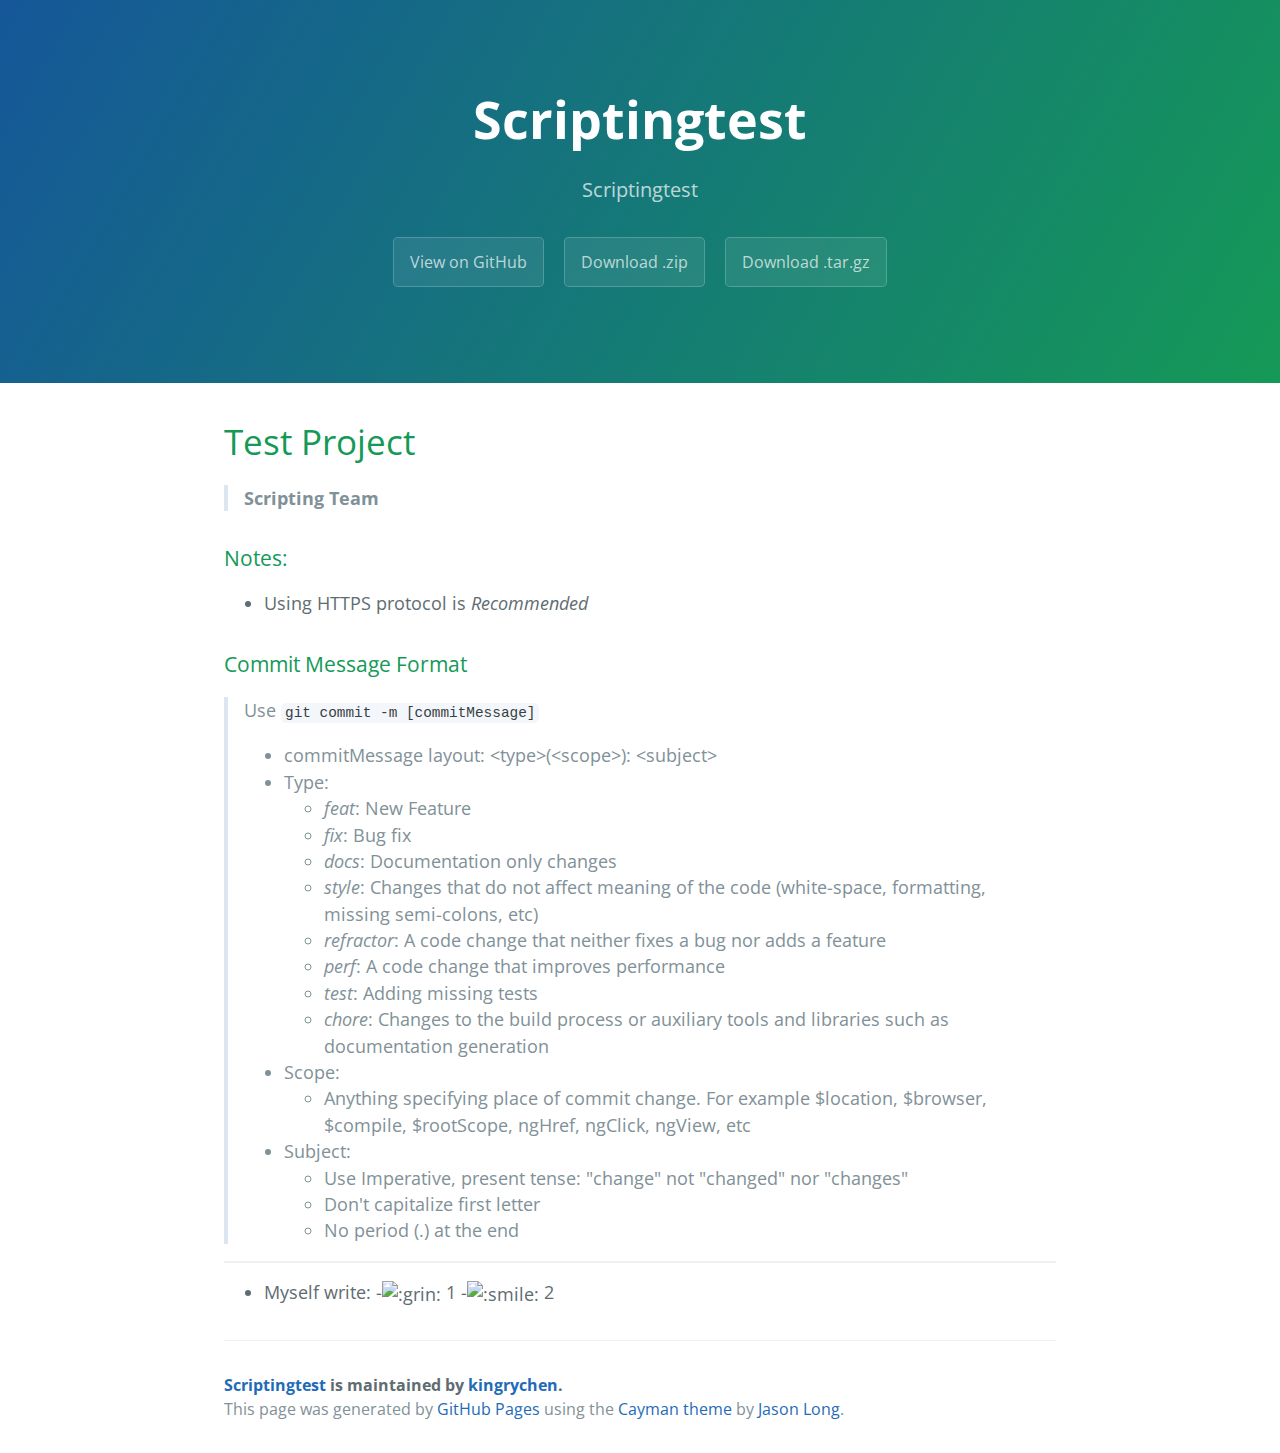
==== index.html @ d51c8e72 "Create gh-pages branch via GitHub" ====
<!DOCTYPE html>
<html lang="en-us">
  <head>
    <meta charset="UTF-8">
    <title>Scriptingtest by kingrychen</title>
    <meta name="viewport" content="width=device-width, initial-scale=1">
    <link rel="stylesheet" type="text/css" href="stylesheets/normalize.css" media="screen">
    <link href='https://fonts.googleapis.com/css?family=Open+Sans:400,700' rel='stylesheet' type='text/css'>
    <link rel="stylesheet" type="text/css" href="stylesheets/stylesheet.css" media="screen">
    <link rel="stylesheet" type="text/css" href="stylesheets/github-light.css" media="screen">
  </head>
  <body>
    <section class="page-header">
      <h1 class="project-name">Scriptingtest</h1>
      <h2 class="project-tagline">Scriptingtest</h2>
      <a href="https://github.com/kingrychen/ScriptingTest" class="btn">View on GitHub</a>
      <a href="https://github.com/kingrychen/ScriptingTest/zipball/master" class="btn">Download .zip</a>
      <a href="https://github.com/kingrychen/ScriptingTest/tarball/master" class="btn">Download .tar.gz</a>
    </section>

    <section class="main-content">
      <h1>
<a id="test-project" class="anchor" href="#test-project" aria-hidden="true"><span aria-hidden="true" class="octicon octicon-link"></span></a>Test Project</h1>

<blockquote>
<p><strong>Scripting Team</strong></p>
</blockquote>

<h3>
<a id="notes" class="anchor" href="#notes" aria-hidden="true"><span aria-hidden="true" class="octicon octicon-link"></span></a>Notes:</h3>

<ul>
<li>Using HTTPS protocol is <em>Recommended</em>
</li>
</ul>

<h3>
<a id="commit-message-format" class="anchor" href="#commit-message-format" aria-hidden="true"><span aria-hidden="true" class="octicon octicon-link"></span></a>Commit Message Format</h3>

<blockquote>
<p>Use <code>git commit -m [commitMessage]</code></p>

<ul>
<li>commitMessage layout: &lt;type&gt;(&lt;scope&gt;): &lt;subject&gt;</li>
<li>Type: 

<ul>
<li>
<em>feat</em>: New Feature</li>
<li>
<em>fix</em>: Bug fix</li>
<li>
<em>docs</em>: Documentation only changes</li>
<li>
<em>style</em>: Changes that do not affect meaning of the code (white-space, formatting, missing semi-colons, etc)</li>
<li>
<em>refractor</em>: A code change that neither fixes a bug nor adds a feature</li>
<li>
<em>perf</em>: A code change that improves performance</li>
<li>
<em>test</em>: Adding missing tests</li>
<li>
<em>chore</em>: Changes to the build process or auxiliary tools and libraries such as documentation generation</li>
</ul>
</li>
<li>Scope:

<ul>
<li>Anything specifying place of commit change. For example $location, $browser, $compile, $rootScope, ngHref, ngClick, ngView, etc</li>
</ul>
</li>
<li>Subject:

<ul>
<li>Use Imperative, present tense: "change" not "changed" nor "changes"</li>
<li>Don't capitalize first letter</li>
<li>No period (.) at the end</li>
</ul>
</li>
</ul>
</blockquote>

<hr>

<ul>
<li>Myself write:
-<img class="emoji" title=":grin:" alt=":grin:" src="https://assets-cdn.github.com/images/icons/emoji/unicode/1f601.png" height="20" width="20" align="absmiddle"> 1
-<img class="emoji" title=":smile:" alt=":smile:" src="https://assets-cdn.github.com/images/icons/emoji/unicode/1f604.png" height="20" width="20" align="absmiddle"> 2</li>
</ul>

      <footer class="site-footer">
        <span class="site-footer-owner"><a href="https://github.com/kingrychen/ScriptingTest">Scriptingtest</a> is maintained by <a href="https://github.com/kingrychen">kingrychen</a>.</span>

        <span class="site-footer-credits">This page was generated by <a href="https://pages.github.com">GitHub Pages</a> using the <a href="https://github.com/jasonlong/cayman-theme">Cayman theme</a> by <a href="https://twitter.com/jasonlong">Jason Long</a>.</span>
      </footer>

    </section>

  
  </body>
</html>
---- stylesheets/stylesheet.css ----
* {
  box-sizing: border-box; }

body {
  padding: 0;
  margin: 0;
  font-family: "Open Sans", "Helvetica Neue", Helvetica, Arial, sans-serif;
  font-size: 16px;
  line-height: 1.5;
  color: #606c71; }

a {
  color: #1e6bb8;
  text-decoration: none; }
  a:hover {
    text-decoration: underline; }

.btn {
  display: inline-block;
  margin-bottom: 1rem;
  color: rgba(255, 255, 255, 0.7);
  background-color: rgba(255, 255, 255, 0.08);
  border-color: rgba(255, 255, 255, 0.2);
  border-style: solid;
  border-width: 1px;
  border-radius: 0.3rem;
  transition: color 0.2s, background-color 0.2s, border-color 0.2s; }
  .btn + .btn {
    margin-left: 1rem; }

.btn:hover {
  color: rgba(255, 255, 255, 0.8);
  text-decoration: none;
  background-color: rgba(255, 255, 255, 0.2);
  border-color: rgba(255, 255, 255, 0.3); }

@media screen and (min-width: 64em) {
  .btn {
    padding: 0.75rem 1rem; } }

@media screen and (min-width: 42em) and (max-width: 64em) {
  .btn {
    padding: 0.6rem 0.9rem;
    font-size: 0.9rem; } }

@media screen and (max-width: 42em) {
  .btn {
    display: block;
    width: 100%;
    padding: 0.75rem;
    font-size: 0.9rem; }
    .btn + .btn {
      margin-top: 1rem;
      margin-left: 0; } }

.page-header {
  color: #fff;
  text-align: center;
  background-color: #159957;
  background-image: linear-gradient(120deg, #155799, #159957); }

@media screen and (min-width: 64em) {
  .page-header {
    padding: 5rem 6rem; } }

@media screen and (min-width: 42em) and (max-width: 64em) {
  .page-header {
    padding: 3rem 4rem; } }

@media screen and (max-width: 42em) {
  .page-header {
    padding: 2rem 1rem; } }

.project-name {
  margin-top: 0;
  margin-bottom: 0.1rem; }

@media screen and (min-width: 64em) {
  .project-name {
    font-size: 3.25rem; } }

@media screen and (min-width: 42em) and (max-width: 64em) {
  .project-name {
    font-size: 2.25rem; } }

@media screen and (max-width: 42em) {
  .project-name {
    font-size: 1.75rem; } }

.project-tagline {
  margin-bottom: 2rem;
  font-weight: normal;
  opacity: 0.7; }

@media screen and (min-width: 64em) {
  .project-tagline {
    font-size: 1.25rem; } }

@media screen and (min-width: 42em) and (max-width: 64em) {
  .project-tagline {
    font-size: 1.15rem; } }

@media screen and (max-width: 42em) {
  .project-tagline {
    font-size: 1rem; } }

.main-content :first-child {
  margin-top: 0; }
.main-content img {
  max-width: 100%; }
.main-content h1, .main-content h2, .main-content h3, .main-content h4, .main-content h5, .main-content h6 {
  margin-top: 2rem;
  margin-bottom: 1rem;
  font-weight: normal;
  color: #159957; }
.main-content p {
  margin-bottom: 1em; }
.main-content code {
  padding: 2px 4px;
  font-family: Consolas, "Liberation Mono", Menlo, Courier, monospace;
  font-size: 0.9rem;
  color: #383e41;
  background-color: #f3f6fa;
  border-radius: 0.3rem; }
.main-content pre {
  padding: 0.8rem;
  margin-top: 0;
  margin-bottom: 1rem;
  font: 1rem Consolas, "Liberation Mono", Menlo, Courier, monospace;
  color: #567482;
  word-wrap: normal;
  background-color: #f3f6fa;
  border: solid 1px #dce6f0;
  border-radius: 0.3rem; }
  .main-content pre > code {
    padding: 0;
    margin: 0;
    font-size: 0.9rem;
    color: #567482;
    word-break: normal;
    white-space: pre;
    background: transparent;
    border: 0; }
.main-content .highlight {
  margin-bottom: 1rem; }
  .main-content .highlight pre {
    margin-bottom: 0;
    word-break: normal; }
.main-content .highlight pre, .main-content pre {
  padding: 0.8rem;
  overflow: auto;
  font-size: 0.9rem;
  line-height: 1.45;
  border-radius: 0.3rem; }
.main-content pre code, .main-content pre tt {
  display: inline;
  max-width: initial;
  padding: 0;
  margin: 0;
  overflow: initial;
  line-height: inherit;
  word-wrap: normal;
  background-color: transparent;
  border: 0; }
  .main-content pre code:before, .main-content pre code:after, .main-content pre tt:before, .main-content pre tt:after {
    content: normal; }
.main-content ul, .main-content ol {
  margin-top: 0; }
.main-content blockquote {
  padding: 0 1rem;
  margin-left: 0;
  color: #819198;
  border-left: 0.3rem solid #dce6f0; }
  .main-content blockquote > :first-child {
    margin-top: 0; }
  .main-content blockquote > :last-child {
    margin-bottom: 0; }
.main-content table {
  display: block;
  width: 100%;
  overflow: auto;
  word-break: normal;
  word-break: keep-all; }
  .main-content table th {
    font-weight: bold; }
  .main-content table th, .main-content table td {
    padding: 0.5rem 1rem;
    border: 1px solid #e9ebec; }
.main-content dl {
  padding: 0; }
  .main-content dl dt {
    padding: 0;
    margin-top: 1rem;
    font-size: 1rem;
    font-weight: bold; }
  .main-content dl dd {
    padding: 0;
    margin-bottom: 1rem; }
.main-content hr {
  height: 2px;
  padding: 0;
  margin: 1rem 0;
  background-color: #eff0f1;
  border: 0; }

@media screen and (min-width: 64em) {
  .main-content {
    max-width: 64rem;
    padding: 2rem 6rem;
    margin: 0 auto;
    font-size: 1.1rem; } }

@media screen and (min-width: 42em) and (max-width: 64em) {
  .main-content {
    padding: 2rem 4rem;
    font-size: 1.1rem; } }

@media screen and (max-width: 42em) {
  .main-content {
    padding: 2rem 1rem;
    font-size: 1rem; } }

.site-footer {
  padding-top: 2rem;
  margin-top: 2rem;
  border-top: solid 1px #eff0f1; }

.site-footer-owner {
  display: block;
  font-weight: bold; }

.site-footer-credits {
  color: #819198; }

@media screen and (min-width: 64em) {
  .site-footer {
    font-size: 1rem; } }

@media screen and (min-width: 42em) and (max-width: 64em) {
  .site-footer {
    font-size: 1rem; } }

@media screen and (max-width: 42em) {
  .site-footer {
    font-size: 0.9rem; } }
---- stylesheets/github-light.css ----
/*
   Copyright 2014 GitHub Inc.

   Licensed under the Apache License, Version 2.0 (the "License");
   you may not use this file except in compliance with the License.
   You may obtain a copy of the License at

       http://www.apache.org/licenses/LICENSE-2.0

   Unless required by applicable law or agreed to in writing, software
   distributed under the License is distributed on an "AS IS" BASIS,
   WITHOUT WARRANTIES OR CONDITIONS OF ANY KIND, either express or implied.
   See the License for the specific language governing permissions and
   limitations under the License.

*/

.pl-c /* comment */ {
  color: #969896;
}

.pl-c1      /* constant, markup.raw, meta.diff.header, meta.module-reference, meta.property-name, support, support.constant, support.variable, variable.other.constant */,
.pl-s .pl-v /* string variable */ {
  color: #0086b3;
}

.pl-e  /* entity */,
.pl-en /* entity.name */ {
  color: #795da3;
}

.pl-s .pl-s1 /* string source */,
.pl-smi      /* storage.modifier.import, storage.modifier.package, storage.type.java, variable.other, variable.parameter.function */ {
  color: #333;
}

.pl-ent /* entity.name.tag */ {
  color: #63a35c;
}

.pl-k /* keyword, storage, storage.type */ {
  color: #a71d5d;
}

.pl-pds              /* punctuation.definition.string, string.regexp.character-class */,
.pl-s                /* string */,
.pl-s .pl-pse .pl-s1 /* string punctuation.section.embedded source */,
.pl-sr               /* string.regexp */,
.pl-sr .pl-cce       /* string.regexp constant.character.escape */,
.pl-sr .pl-sra       /* string.regexp string.regexp.arbitrary-repitition */,
.pl-sr .pl-sre       /* string.regexp source.ruby.embedded */ {
  color: #183691;
}

.pl-v /* variable */ {
  color: #ed6a43;
}

.pl-id /* invalid.deprecated */ {
  color: #b52a1d;
}

.pl-ii /* invalid.illegal */ {
  background-color: #b52a1d;
  color: #f8f8f8;
}

.pl-sr .pl-cce /* string.regexp constant.character.escape */ {
  color: #63a35c;
  font-weight: bold;
}

.pl-ml /* markup.list */ {
  color: #693a17;
}

.pl-mh        /* markup.heading */,
.pl-mh .pl-en /* markup.heading entity.name */,
.pl-ms        /* meta.separator */ {
  color: #1d3e81;
  font-weight: bold;
}

.pl-mq /* markup.quote */ {
  color: #008080;
}

.pl-mi /* markup.italic */ {
  color: #333;
  font-style: italic;
}

.pl-mb /* markup.bold */ {
  color: #333;
  font-weight: bold;
}

.pl-md /* markup.deleted, meta.diff.header.from-file */ {
  background-color: #ffecec;
  color: #bd2c00;
}

.pl-mi1 /* markup.inserted, meta.diff.header.to-file */ {
  background-color: #eaffea;
  color: #55a532;
}

.pl-mdr /* meta.diff.range */ {
  color: #795da3;
  font-weight: bold;
}

.pl-mo /* meta.output */ {
  color: #1d3e81;
}
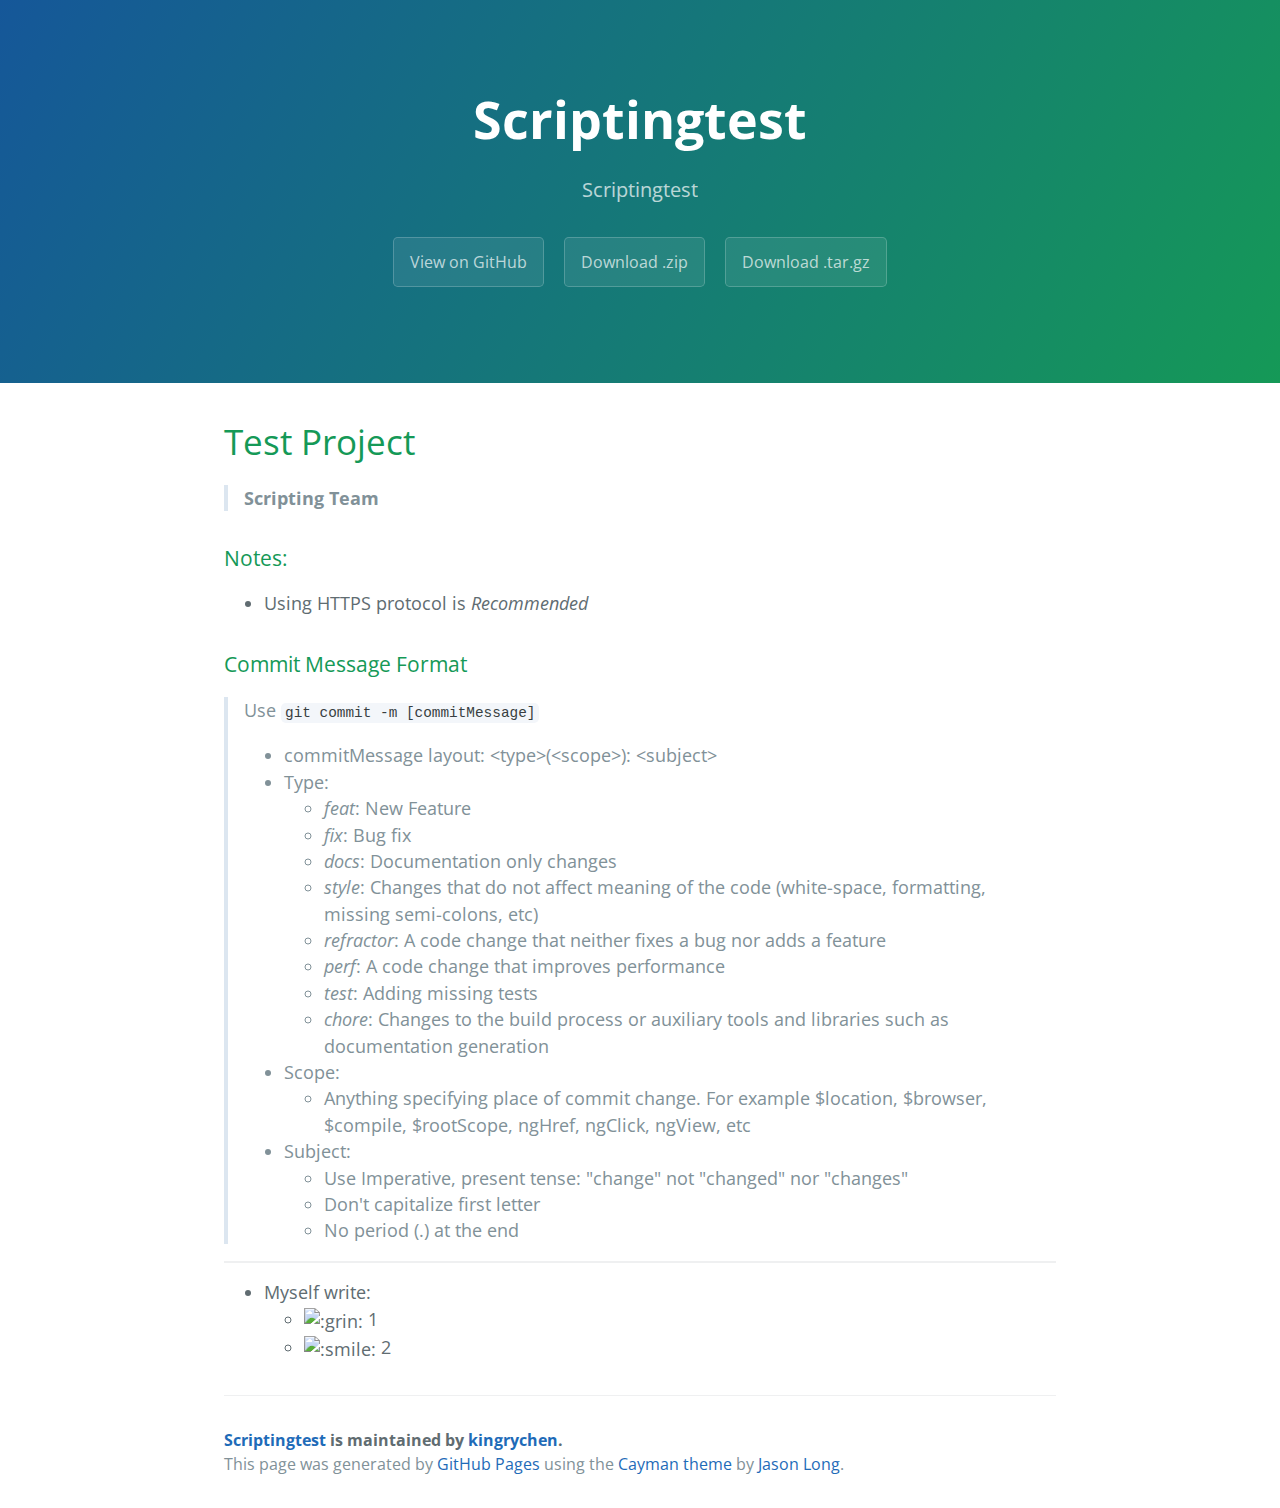
==== commit 2cac9f41: "Create gh-pages branch via GitHub" ====
--- a/index.html
+++ b/index.html
@@ -84,8 +84,14 @@
 
 <ul>
 <li>Myself write:
--<img class="emoji" title=":grin:" alt=":grin:" src="https://assets-cdn.github.com/images/icons/emoji/unicode/1f601.png" height="20" width="20" align="absmiddle"> 1
--<img class="emoji" title=":smile:" alt=":smile:" src="https://assets-cdn.github.com/images/icons/emoji/unicode/1f604.png" height="20" width="20" align="absmiddle"> 2</li>
+
+<ul>
+<li>
+<img class="emoji" title=":grin:" alt=":grin:" src="https://assets-cdn.github.com/images/icons/emoji/unicode/1f601.png" height="20" width="20" align="absmiddle"> 1</li>
+<li>
+<img class="emoji" title=":smile:" alt=":smile:" src="https://assets-cdn.github.com/images/icons/emoji/unicode/1f604.png" height="20" width="20" align="absmiddle"> 2</li>
+</ul>
+</li>
 </ul>
 
       <footer class="site-footer">
